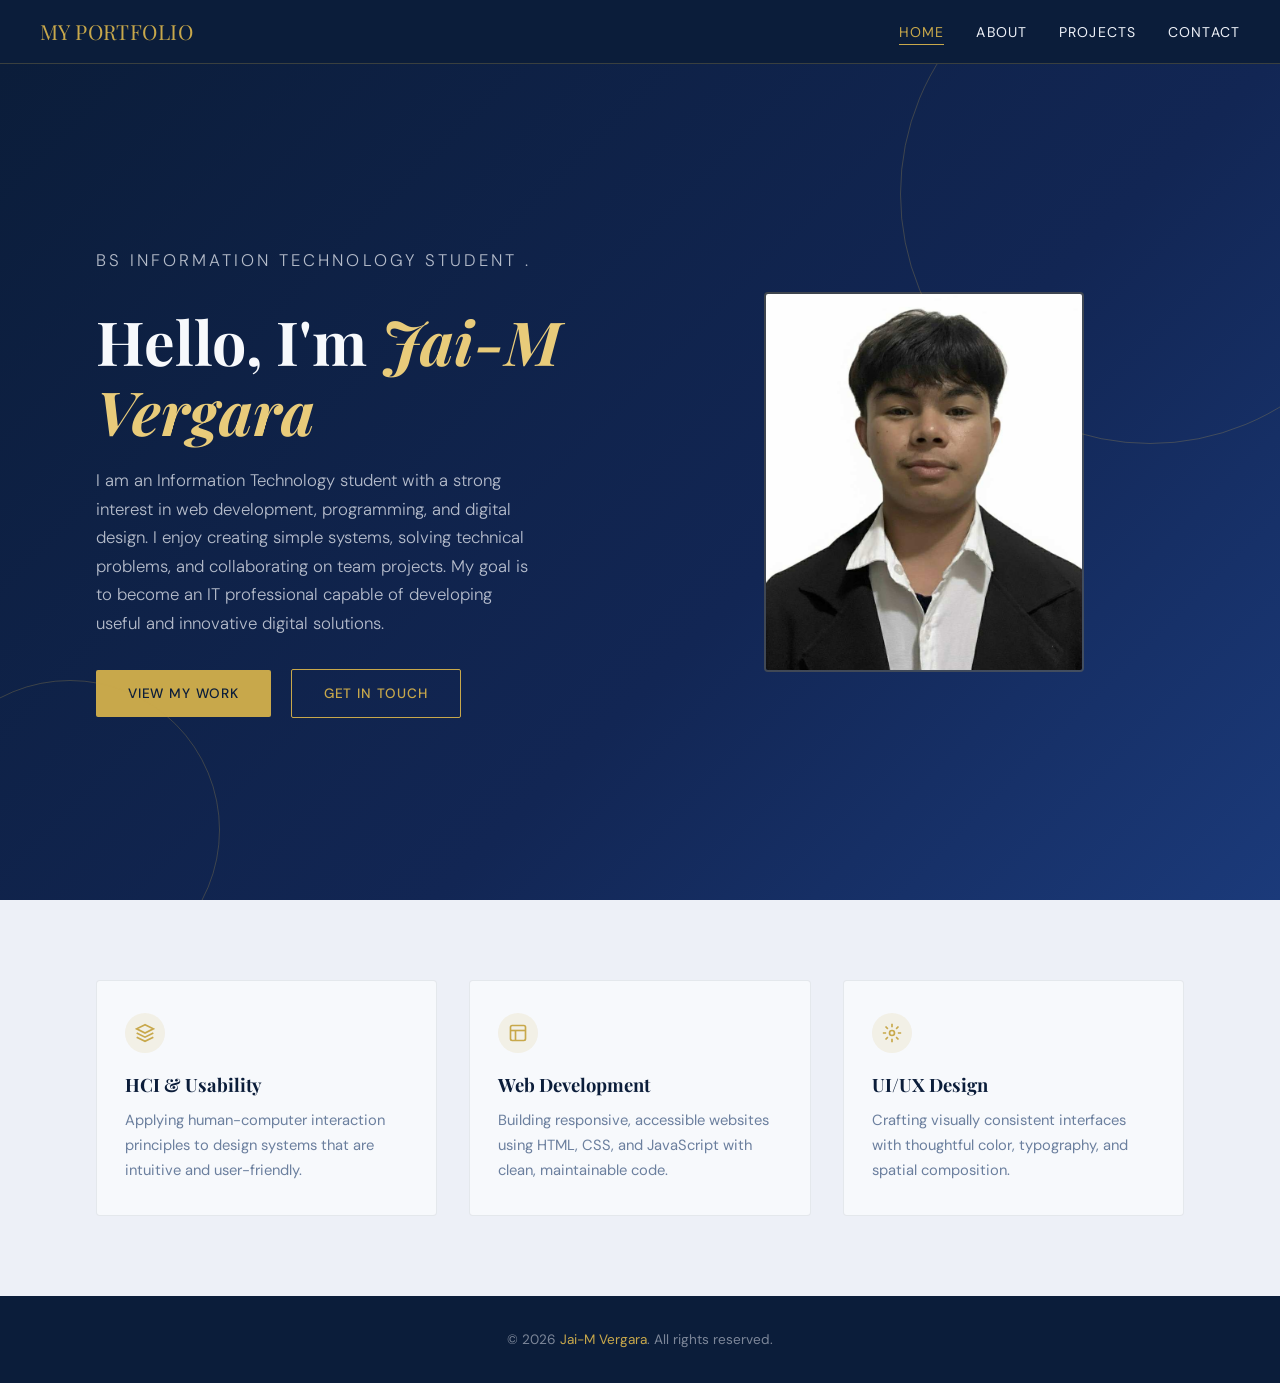
==== index.html @ 42e4d59e "Add files via upload" ====
<!DOCTYPE html>
<html lang="en">
<head>
  <meta charset="UTF-8" />
  <meta name="viewport" content="width=device-width, initial-scale=1.0" />
  <title>Jai-M Vergara — Portfolio</title>
  <link rel="stylesheet" href="css/style.css">
</head>
<body>

  <nav>
    <a class="nav-logo" href="index.html">MY PORTFOLIO</a>
    <button class="hamburger" id="hamburger" aria-label="Toggle menu">
      <span></span><span></span><span></span>
    </button>
    <ul class="nav-links" id="nav-links">
      <li><a href="index.html" class="active">Home</a></li>
      <li><a href="about.html">About</a></li>
      <li><a href="projects.html">Projects</a></li>
      <li><a href="contact.html">Contact</a></li>
    </ul>
  </nav>

  <main>

    <!-- HERO -->
    <section class="hero">
      <div class="hero-text">
        <p class="hero-eyebrow">BS INFORMATION TECHNOLOGY Student .</p>
        <h1>Hello, I'm <em>Jai-M Vergara</em></h1>
        <p>
          I am an Information Technology student with a strong interest in web development, programming, and digital design. 
          I enjoy creating simple systems, solving technical problems, and collaborating on team projects. 
          My goal is to become an IT professional capable of developing useful and innovative digital solutions.
        </p>
        <a href="projects.html" class="btn">View My Work</a>
        <a href="contact.html" class="btn btn-outline">Get in Touch</a>
      </div>
      <div class="hero-photo">
        <div class="photo-frame">
          <!-- Replace src with your actual photo path -->
          <img src="image/profile.jpg" alt="Jai-M Vergara"> 
            <svg viewBox="0 0 24 24" fill="none" stroke="currentColor" stroke-width="1.5">
              <circle cx="12" cy="8" r="4"/>
              <path d="M4 20c0-4 3.6-7 8-7s8 3 8 7"/>
            </svg>
            
          </div>
        </div>
      </div>
    </section>

    <!-- HIGHLIGHTS -->
    <section class="highlights">
      <div class="highlight-card fade-up">
        <div class="highlight-icon">
          <svg viewBox="0 0 24 24"><path d="M12 2L2 7l10 5 10-5-10-5z"/><path d="M2 17l10 5 10-5"/><path d="M2 12l10 5 10-5"/></svg>
        </div>
        <h3>HCI & Usability</h3>
        <p>Applying human-computer interaction principles to design systems that are intuitive and user-friendly.</p>
      </div>
      <div class="highlight-card fade-up" style="transition-delay:0.1s">
        <div class="highlight-icon">
          <svg viewBox="0 0 24 24"><rect x="3" y="3" width="18" height="18" rx="2"/><path d="M3 9h18"/><path d="M9 21V9"/></svg>
        </div>
        <h3>Web Development</h3>
        <p>Building responsive, accessible websites using HTML, CSS, and JavaScript with clean, maintainable code.</p>
      </div>
      <div class="highlight-card fade-up" style="transition-delay:0.2s">
        <div class="highlight-icon">
          <svg viewBox="0 0 24 24"><circle cx="12" cy="12" r="3"/><path d="M12 1v4M12 19v4M4.22 4.22l2.83 2.83M16.95 16.95l2.83 2.83M1 12h4M19 12h4M4.22 19.78l2.83-2.83M16.95 7.05l2.83-2.83"/></svg>
        </div>
        <h3>UI/UX Design</h3>
        <p>Crafting visually consistent interfaces with thoughtful color, typography, and spatial composition.</p>
      </div>
    </section>

  </main>

  <footer>
    <p>&copy; 2026 <span>Jai-M Vergara</span>. All rights reserved.</p>
  </footer>

  <script src="script.js"></script>
</body>
</html>
---- css/style.css ----
@import url('https://fonts.googleapis.com/css2?family=Playfair+Display:wght@400;600;700&family=DM+Sans:ital,wght@0,300;0,400;0,500;1,300&display=swap');
 
*, *::before, *::after { box-sizing: border-box; margin: 0; padding: 0; }
 
:root {
  --navy:       #0b1d3a;
  --navy-mid:   #122654;
  --navy-light: #1b3a7a;
  --gold:       #c8a84b;
  --gold-light: #e8cb7a;
  --white:      #f7f9fc;
  --off-white:  #edf0f7;
  --muted:      #6b7f9e;
  --border:     rgba(200,168,75,0.25);
  --shadow:     0 4px 32px rgba(11,29,58,0.12);
  --font-serif: 'Playfair Display', Georgia, serif;
  --font-sans:  'DM Sans', system-ui, sans-serif;
  --transition: 0.25s ease;
}
 
html { scroll-behavior: smooth; }
 
body {
  font-family: var(--font-sans);
  background: var(--white);
  color: var(--navy);
  line-height: 1.7;
  font-size: 16px;
}
 
/* ── NAV ── */
nav {
  position: fixed;
  top: 0; left: 0; right: 0;
  z-index: 100;
  background: var(--navy);
  border-bottom: 1px solid var(--border);
  display: flex;
  align-items: center;
  justify-content: space-between;
  padding: 0 2.5rem;
  height: 64px;
}
 
.nav-logo {
  font-family: var(--font-serif);
  font-size: 1.3rem;
  color: var(--gold);
  text-decoration: none;
  letter-spacing: 0.02em;
}
 
.nav-links {
  display: flex;
  gap: 2rem;
  list-style: none;
}
 
.nav-links a {
  color: var(--off-white);
  text-decoration: none;
  font-size: 0.88rem;
  font-weight: 400;
  letter-spacing: 0.08em;
  text-transform: uppercase;
  transition: color var(--transition);
  position: relative;
}
 
.nav-links a::after {
  content: '';
  position: absolute;
  bottom: -4px; left: 0; right: 0;
  height: 1px;
  background: var(--gold);
  transform: scaleX(0);
  transition: transform var(--transition);
}
 
.nav-links a:hover,
.nav-links a.active { color: var(--gold); }
.nav-links a:hover::after,
.nav-links a.active::after { transform: scaleX(1); }
 
/* hamburger */
.hamburger {
  display: none;
  flex-direction: column;
  gap: 5px;
  cursor: pointer;
  background: none;
  border: none;
  padding: 4px;
}
.hamburger span {
  display: block;
  width: 24px;
  height: 2px;
  background: var(--off-white);
  transition: var(--transition);
}
 
/* ── PAGE WRAPPER ── */
main { padding-top: 64px; }
 
/* ── HERO (index) ── */
.hero {
  min-height: calc(100vh - 64px);
  background: linear-gradient(135deg, var(--navy) 0%, var(--navy-mid) 60%, var(--navy-light) 100%);
  display: grid;
  grid-template-columns: 1fr 1fr;
  align-items: center;
  gap: 3rem;
  padding: 5rem 6rem;
  position: relative;
  overflow: hidden;
}
 
.hero::before {
  content: '';
  position: absolute;
  top: -120px; right: -120px;
  width: 500px; height: 500px;
  border-radius: 50%;
  border: 1px solid var(--border);
  pointer-events: none;
}
.hero::after {
  content: '';
  position: absolute;
  bottom: -80px; left: -80px;
  width: 300px; height: 300px;
  border-radius: 50%;
  border: 1px solid var(--border);
  pointer-events: none;
}
 
.hero-text { animation: fadeUp 0.8s ease both; }
 
.hero-eyebrow {
  font-size: 0.8rem;
  letter-spacing: 0.18em;
  text-transform: uppercase;
  color: var(--gold);
  margin-bottom: 1rem;
  font-weight: 500;
}
 
.hero-text h1 {
  font-family: var(--font-serif);
  font-size: clamp(2.4rem, 5vw, 3.8rem);
  color: var(--white);
  line-height: 1.15;
  margin-bottom: 1.25rem;
}
 
.hero-text h1 em {
  font-style: italic;
  color: var(--gold-light);
}
 
.hero-text p {
  color: rgba(237,240,247,0.75);
  font-size: 1.05rem;
  font-weight: 300;
  max-width: 440px;
  margin-bottom: 2rem;
}
 
.btn {
  display: inline-block;
  padding: 0.75rem 2rem;
  background: var(--gold);
  color: var(--navy);
  text-decoration: none;
  font-size: 0.85rem;
  font-weight: 500;
  letter-spacing: 0.06em;
  text-transform: uppercase;
  border-radius: 2px;
  transition: background var(--transition), transform var(--transition);
}
.btn:hover { background: var(--gold-light); transform: translateY(-2px); }
 
.btn-outline {
  background: transparent;
  border: 1px solid var(--gold);
  color: var(--gold);
  margin-left: 1rem;
}
.btn-outline:hover { background: rgba(200,168,75,0.1); transform: translateY(-2px); }
 
.hero-photo {
  display: flex;
  justify-content: center;
  animation: fadeUp 0.8s 0.2s ease both;
}
 
.hero-photo .photo-frame {
  width: 320px; height: 380px;
  border: 2px solid var(--border);
  border-radius: 4px;
  overflow: hidden;
  position: relative;
}
 
.hero-photo .photo-frame img {
  width: 100%; height: 100%;
  object-fit: cover;
}
 
.photo-placeholder {
  width: 100%; height: 100%;
  background: var(--navy-light);
  display: flex;
  flex-direction: column;
  align-items: center;
  justify-content: center;
  color: rgba(237,240,247,0.4);
  font-size: 0.85rem;
  gap: 0.75rem;
}
 
.photo-placeholder svg {
  width: 64px; height: 64px;
  opacity: 0.3;
}
 
/* ── SECTION SHARED ── */
section { padding: 5rem 6rem; }
 
.section-label {
  font-size: 0.75rem;
  letter-spacing: 0.2em;
  text-transform: uppercase;
  color: var(--gold);
  font-weight: 500;
  margin-bottom: 0.5rem;
}
 
.section-title {
  font-family: var(--font-serif);
  font-size: clamp(1.8rem, 3.5vw, 2.6rem);
  color: var(--navy);
  margin-bottom: 1rem;
  line-height: 1.2;
}
 
.section-divider {
  width: 48px;
  height: 2px;
  background: var(--gold);
  margin-bottom: 2.5rem;
}
 
/* ── HOME HIGHLIGHTS ── */
.highlights {
  background: var(--off-white);
  display: grid;
  grid-template-columns: repeat(3, 1fr);
  gap: 2rem;
}
 
.highlight-card {
  background: var(--white);
  border: 1px solid rgba(11,29,58,0.08);
  border-radius: 4px;
  padding: 2rem 1.75rem;
  transition: box-shadow var(--transition), transform var(--transition);
}
 
.highlight-card:hover {
  box-shadow: var(--shadow);
  transform: translateY(-4px);
}
 
.highlight-icon {
  width: 40px; height: 40px;
  border-radius: 50%;
  background: rgba(200,168,75,0.12);
  display: flex; align-items: center; justify-content: center;
  margin-bottom: 1rem;
}
.highlight-icon svg { width: 20px; height: 20px; stroke: var(--gold); fill: none; stroke-width: 2; }
 
.highlight-card h3 {
  font-family: var(--font-serif);
  font-size: 1.15rem;
  color: var(--navy);
  margin-bottom: 0.5rem;
}
 
.highlight-card p { color: var(--muted); font-size: 0.92rem; }
 
/* ── ABOUT PAGE ── */
.about-grid {
  display: grid;
  grid-template-columns: 1fr 1.6fr;
  gap: 4rem;
  align-items: start;
}
 
.about-sidebar {
  position: sticky;
  top: 5rem;
}
 
.about-photo {
  width: 100%;
  aspect-ratio: 3/4;
  border: 2px solid var(--border);
  border-radius: 4px;
  overflow: hidden;
  margin-bottom: 1.5rem;
}
.about-photo img { width: 100%; height: 100%; object-fit: cover; }
 
.about-info p {
  font-size: 0.9rem;
  color: var(--muted);
  margin-bottom: 0.4rem;
}
.about-info strong { color: var(--navy); }
 
.about-content p {
  color: #3a4f6a;
  margin-bottom: 1.25rem;
  font-size: 1rem;
}
 
.skills-grid {
  display: grid;
  grid-template-columns: 1fr 1fr;
  gap: 1rem;
  margin-top: 2rem;
}
 
.skill-tag {
  background: var(--off-white);
  border: 1px solid rgba(11,29,58,0.1);
  border-left: 3px solid var(--gold);
  padding: 0.6rem 1rem;
  font-size: 0.88rem;
  color: var(--navy-mid);
  border-radius: 0 2px 2px 0;
}
 
.education-block {
  margin-top: 2.5rem;
  border-top: 1px solid var(--off-white);
  padding-top: 2rem;
}
 
.edu-item {
  padding: 1.25rem 0;
  border-bottom: 1px solid var(--off-white);
}
.edu-item:last-child { border-bottom: none; }
 
.edu-year {
  font-size: 0.8rem;
  color: var(--gold);
  letter-spacing: 0.08em;
  font-weight: 500;
  margin-bottom: 0.25rem;
}
.edu-item h4 {
  font-family: var(--font-serif);
  font-size: 1.05rem;
  color: var(--navy);
  margin-bottom: 0.15rem;
}
.edu-item p { font-size: 0.9rem; color: var(--muted); }
 
/* ── PROJECTS PAGE ── */
.projects-intro {
  max-width: 620px;
  margin-bottom: 3rem;
}
.projects-intro p { color: var(--muted); }
 
.projects-grid {
  display: grid;
  grid-template-columns: repeat(auto-fill, minmax(320px, 1fr));
  gap: 2rem;
}
 
.project-card {
  background: var(--white);
  border: 1px solid rgba(11,29,58,0.09);
  border-radius: 4px;
  overflow: hidden;
  transition: box-shadow var(--transition), transform var(--transition);
}
.project-card:hover { box-shadow: var(--shadow); transform: translateY(-5px); }
 
.project-thumb {
  height: 200px;
  background: linear-gradient(135deg, var(--navy) 0%, var(--navy-light) 100%);
  display: flex; align-items: center; justify-content: center;
  position: relative;
  overflow: hidden;
}
 
.project-thumb-label {
  font-family: var(--font-serif);
  font-size: 1.6rem;
  color: rgba(237,240,247,0.15);
  letter-spacing: 0.05em;
  position: absolute;
}
 
.project-badge {
  position: absolute;
  top: 1rem; right: 1rem;
  background: var(--gold);
  color: var(--navy);
  font-size: 0.72rem;
  font-weight: 500;
  letter-spacing: 0.08em;
  text-transform: uppercase;
  padding: 0.25rem 0.65rem;
  border-radius: 2px;
}
 
.project-body { padding: 1.5rem; }
 
.project-body h3 {
  font-family: var(--font-serif);
  font-size: 1.2rem;
  color: var(--navy);
  margin-bottom: 0.5rem;
}
 
.project-body p { font-size: 0.9rem; color: var(--muted); margin-bottom: 1.25rem; }
 
.project-tags { display: flex; flex-wrap: wrap; gap: 0.4rem; margin-bottom: 1.25rem; }
 
.tag {
  font-size: 0.75rem;
  background: var(--off-white);
  color: var(--navy-mid);
  padding: 0.2rem 0.6rem;
  border-radius: 2px;
}
 
.project-link {
  font-size: 0.82rem;
  color: var(--gold);
  text-decoration: none;
  font-weight: 500;
  letter-spacing: 0.04em;
  transition: color var(--transition);
}
.project-link:hover { color: var(--navy); }
 
/* ── CONTACT PAGE ── */
.contact-grid {
  display: grid;
  grid-template-columns: 1fr 1.4fr;
  gap: 5rem;
  align-items: start;
}
 
.contact-info h2 {
  font-family: var(--font-serif);
  font-size: 1.8rem;
  color: var(--navy);
  margin-bottom: 1rem;
}
.contact-info p { color: var(--muted); margin-bottom: 2rem; }
 
.contact-item {
  display: flex;
  align-items: center;
  gap: 0.85rem;
  margin-bottom: 1rem;
  font-size: 0.95rem;
  color: var(--navy-mid);
}
.contact-item svg { width: 18px; height: 18px; stroke: var(--gold); fill: none; stroke-width: 2; flex-shrink: 0; }
.contact-item a { color: inherit; text-decoration: none; }
.contact-item a:hover { color: var(--gold); }
 
.social-links { display: flex; gap: 0.85rem; margin-top: 2rem; }
.social-link {
  width: 40px; height: 40px;
  border: 1px solid rgba(11,29,58,0.15);
  border-radius: 50%;
  display: flex; align-items: center; justify-content: center;
  transition: border-color var(--transition), background var(--transition);
  text-decoration: none;
}
.social-link svg { width: 16px; height: 16px; stroke: var(--navy-mid); fill: none; stroke-width: 2; }
.social-link:hover { border-color: var(--gold); background: rgba(200,168,75,0.08); }
.social-link:hover svg { stroke: var(--gold); }
 
/* ── FORM ── */
.form-group { margin-bottom: 1.25rem; }
 
label {
  display: block;
  font-size: 0.82rem;
  letter-spacing: 0.06em;
  text-transform: uppercase;
  color: var(--navy-mid);
  font-weight: 500;
  margin-bottom: 0.4rem;
}
 
input, textarea, select {
  width: 100%;
  padding: 0.75rem 1rem;
  border: 1px solid rgba(11,29,58,0.15);
  border-radius: 2px;
  font-family: var(--font-sans);
  font-size: 0.95rem;
  color: var(--navy);
  background: var(--white);
  transition: border-color var(--transition);
  outline: none;
}
input:focus, textarea:focus { border-color: var(--gold); }
textarea { resize: vertical; min-height: 130px; }
 
.form-row { display: grid; grid-template-columns: 1fr 1fr; gap: 1rem; }
 
.btn-submit {
  display: inline-block;
  padding: 0.8rem 2.5rem;
  background: var(--navy);
  color: var(--white);
  border: none;
  font-family: var(--font-sans);
  font-size: 0.85rem;
  font-weight: 500;
  letter-spacing: 0.08em;
  text-transform: uppercase;
  border-radius: 2px;
  cursor: pointer;
  transition: background var(--transition), transform var(--transition);
}
.btn-submit:hover { background: var(--navy-light); transform: translateY(-2px); }
 
/* ── FOOTER ── */
footer {
  background: var(--navy);
  color: rgba(237,240,247,0.5);
  text-align: center;
  padding: 2rem;
  font-size: 0.85rem;
}
footer span { color: var(--gold); }
 
/* ── ANIMATIONS ── */
@keyframes fadeUp {
  from { opacity: 0; transform: translateY(24px); }
  to   { opacity: 1; transform: translateY(0); }
}
 
.fade-up {
  opacity: 0;
  transform: translateY(24px);
  transition: opacity 0.6s ease, transform 0.6s ease;
}
.fade-up.visible { opacity: 1; transform: translateY(0); }
 
/* ── RESPONSIVE ── */
@media (max-width: 900px) {
  nav { padding: 0 1.5rem; }
  .nav-links { display: none; flex-direction: column; position: absolute; top: 64px; left: 0; right: 0; background: var(--navy); padding: 1.5rem; gap: 1.25rem; border-bottom: 1px solid var(--border); }
  .nav-links.open { display: flex; }
  .hamburger { display: flex; }
 
  section { padding: 3.5rem 1.5rem; }
 
  .hero { grid-template-columns: 1fr; padding: 3rem 1.5rem; text-align: center; }
  .hero::before, .hero::after { display: none; }
  .hero-text p { margin: 0 auto 2rem; }
  .hero-photo { order: -1; }
  .hero-photo .photo-frame { width: 200px; height: 240px; }
 
  .highlights { grid-template-columns: 1fr; }
  .about-grid { grid-template-columns: 1fr; }
  .about-sidebar { position: static; }
  .about-photo { max-width: 280px; }
  .skills-grid { grid-template-columns: 1fr; }
  .contact-grid { grid-template-columns: 1fr; gap: 2.5rem; }
  .form-row { grid-template-columns: 1fr; }
}
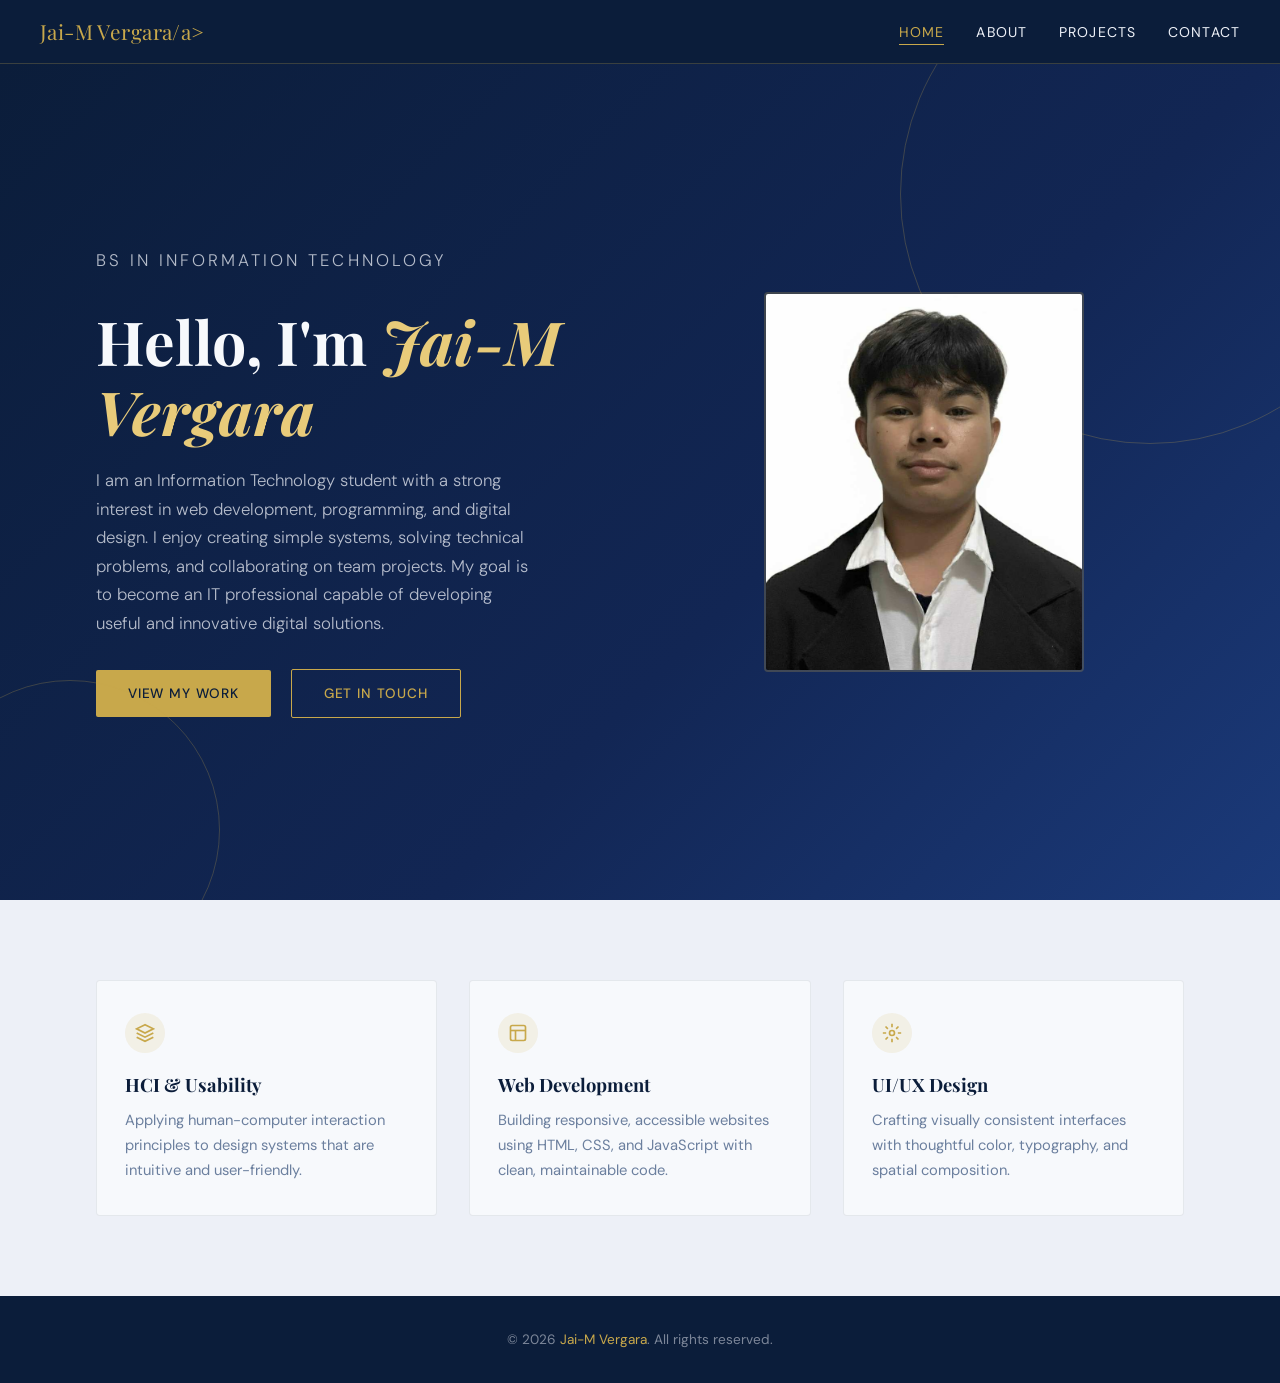
==== commit 4f3eef87: "Update index.html" ====
--- a/index.html
+++ b/index.html
@@ -9,7 +9,7 @@
 <body>
 
   <nav>
-    <a class="nav-logo" href="index.html">MY PORTFOLIO</a>
+    <a class="nav-logo" href="index.html">Jai-M Vergara/a>
     <button class="hamburger" id="hamburger" aria-label="Toggle menu">
       <span></span><span></span><span></span>
     </button>
@@ -23,10 +23,9 @@
 
   <main>
 
-    <!-- HERO -->
     <section class="hero">
       <div class="hero-text">
-        <p class="hero-eyebrow">BS INFORMATION TECHNOLOGY Student .</p>
+        <p class="hero-eyebrow">BS in INFORMATION TECHNOLOGY </p>
         <h1>Hello, I'm <em>Jai-M Vergara</em></h1>
         <p>
           I am an Information Technology student with a strong interest in web development, programming, and digital design. 
@@ -38,7 +37,6 @@
       </div>
       <div class="hero-photo">
         <div class="photo-frame">
-          <!-- Replace src with your actual photo path -->
           <img src="image/profile.jpg" alt="Jai-M Vergara"> 
             <svg viewBox="0 0 24 24" fill="none" stroke="currentColor" stroke-width="1.5">
               <circle cx="12" cy="8" r="4"/>
@@ -50,7 +48,6 @@
       </div>
     </section>
 
-    <!-- HIGHLIGHTS -->
     <section class="highlights">
       <div class="highlight-card fade-up">
         <div class="highlight-icon">
@@ -83,4 +80,4 @@
 
   <script src="script.js"></script>
 </body>
-</html>+</html>
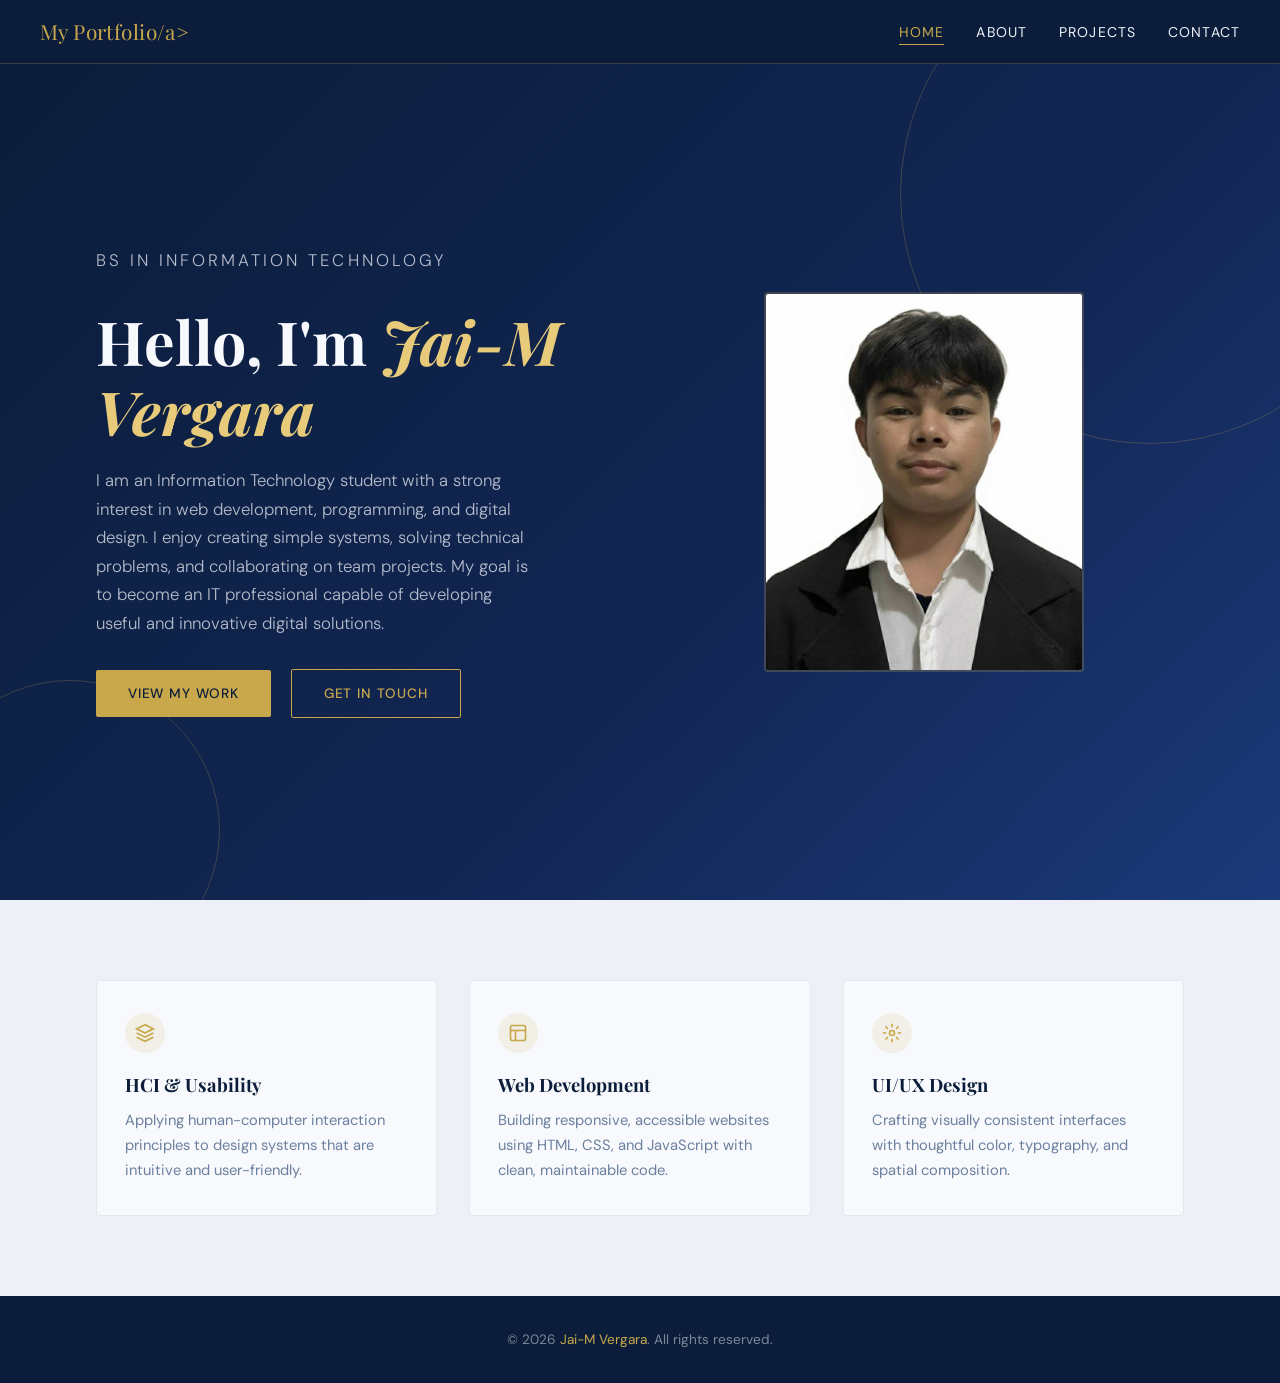
==== commit 0aa55b42: "Update index.html" ====
--- a/index.html
+++ b/index.html
@@ -9,7 +9,7 @@
 <body>
 
   <nav>
-    <a class="nav-logo" href="index.html">Jai-M Vergara/a>
+    <a class="nav-logo" href="index.html">My Portfolio/a>
     <button class="hamburger" id="hamburger" aria-label="Toggle menu">
       <span></span><span></span><span></span>
     </button>
--- a/css/style.css
+++ b/css/style.css
@@ -28,7 +28,6 @@
   font-size: 16px;
 }
  
-/* ── NAV ── */
 nav {
   position: fixed;
   top: 0; left: 0; right: 0;
@@ -82,7 +81,6 @@
 .nav-links a:hover::after,
 .nav-links a.active::after { transform: scaleX(1); }
  
-/* hamburger */
 .hamburger {
   display: none;
   flex-direction: column;
@@ -100,10 +98,8 @@
   transition: var(--transition);
 }
  
-/* ── PAGE WRAPPER ── */
 main { padding-top: 64px; }
  
-/* ── HERO (index) ── */
 .hero {
   min-height: calc(100vh - 64px);
   background: linear-gradient(135deg, var(--navy) 0%, var(--navy-mid) 60%, var(--navy-light) 100%);
@@ -226,7 +222,6 @@
   opacity: 0.3;
 }
  
-/* ── SECTION SHARED ── */
 section { padding: 5rem 6rem; }
  
 .section-label {
@@ -253,7 +248,6 @@
   margin-bottom: 2.5rem;
 }
  
-/* ── HOME HIGHLIGHTS ── */
 .highlights {
   background: var(--off-white);
   display: grid;
@@ -292,7 +286,6 @@
  
 .highlight-card p { color: var(--muted); font-size: 0.92rem; }
  
-/* ── ABOUT PAGE ── */
 .about-grid {
   display: grid;
   grid-template-columns: 1fr 1.6fr;
@@ -372,7 +365,6 @@
 }
 .edu-item p { font-size: 0.9rem; color: var(--muted); }
  
-/* ── PROJECTS PAGE ── */
 .projects-intro {
   max-width: 620px;
   margin-bottom: 3rem;
@@ -454,7 +446,6 @@
 }
 .project-link:hover { color: var(--navy); }
  
-/* ── CONTACT PAGE ── */
 .contact-grid {
   display: grid;
   grid-template-columns: 1fr 1.4fr;
@@ -495,7 +486,6 @@
 .social-link:hover { border-color: var(--gold); background: rgba(200,168,75,0.08); }
 .social-link:hover svg { stroke: var(--gold); }
  
-/* ── FORM ── */
 .form-group { margin-bottom: 1.25rem; }
  
 label {
@@ -542,7 +532,6 @@
 }
 .btn-submit:hover { background: var(--navy-light); transform: translateY(-2px); }
  
-/* ── FOOTER ── */
 footer {
   background: var(--navy);
   color: rgba(237,240,247,0.5);
@@ -551,8 +540,7 @@
   font-size: 0.85rem;
 }
 footer span { color: var(--gold); }
- 
-/* ── ANIMATIONS ── */
+
 @keyframes fadeUp {
   from { opacity: 0; transform: translateY(24px); }
   to   { opacity: 1; transform: translateY(0); }
@@ -564,8 +552,7 @@
   transition: opacity 0.6s ease, transform 0.6s ease;
 }
 .fade-up.visible { opacity: 1; transform: translateY(0); }
- 
-/* ── RESPONSIVE ── */
+
 @media (max-width: 900px) {
   nav { padding: 0 1.5rem; }
   .nav-links { display: none; flex-direction: column; position: absolute; top: 64px; left: 0; right: 0; background: var(--navy); padding: 1.5rem; gap: 1.25rem; border-bottom: 1px solid var(--border); }
@@ -587,4 +574,4 @@
   .skills-grid { grid-template-columns: 1fr; }
   .contact-grid { grid-template-columns: 1fr; gap: 2.5rem; }
   .form-row { grid-template-columns: 1fr; }
-}+}
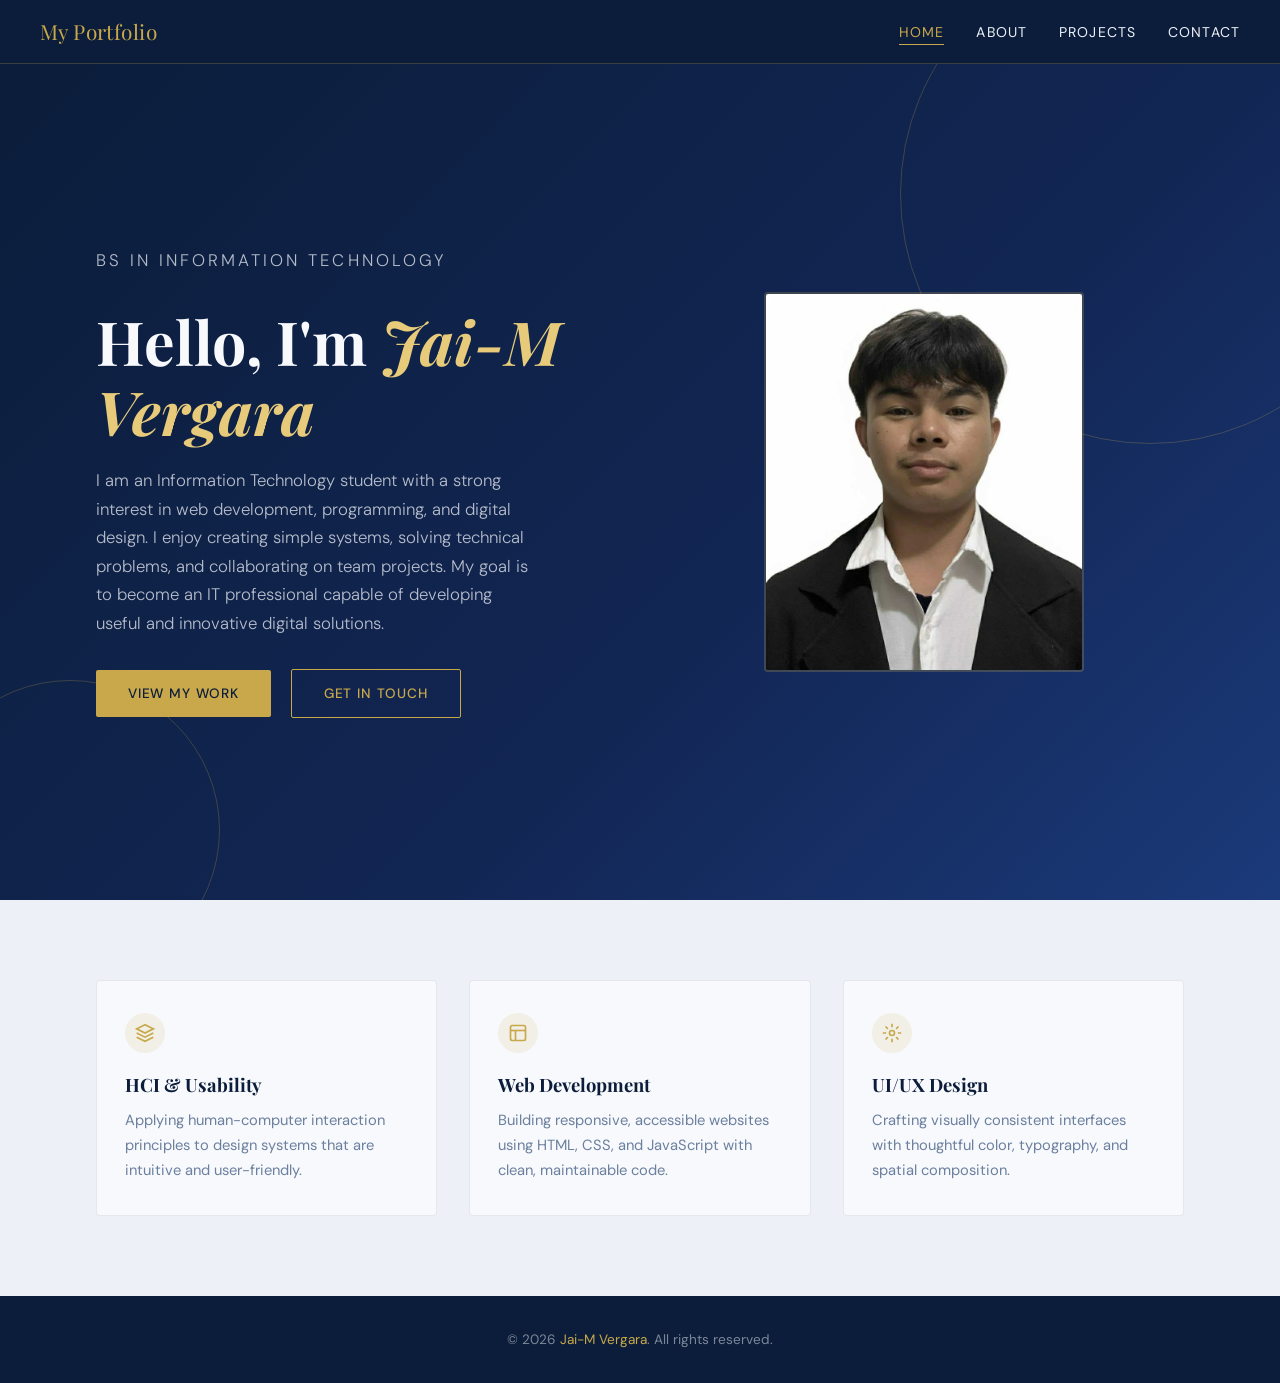
==== commit 47f5b14b: "Update index.html" ====
--- a/index.html
+++ b/index.html
@@ -9,7 +9,7 @@
 <body>
 
   <nav>
-    <a class="nav-logo" href="index.html">My Portfolio/a>
+    <a class="nav-logo" href="index.html">My Portfolio</a>
     <button class="hamburger" id="hamburger" aria-label="Toggle menu">
       <span></span><span></span><span></span>
     </button>
